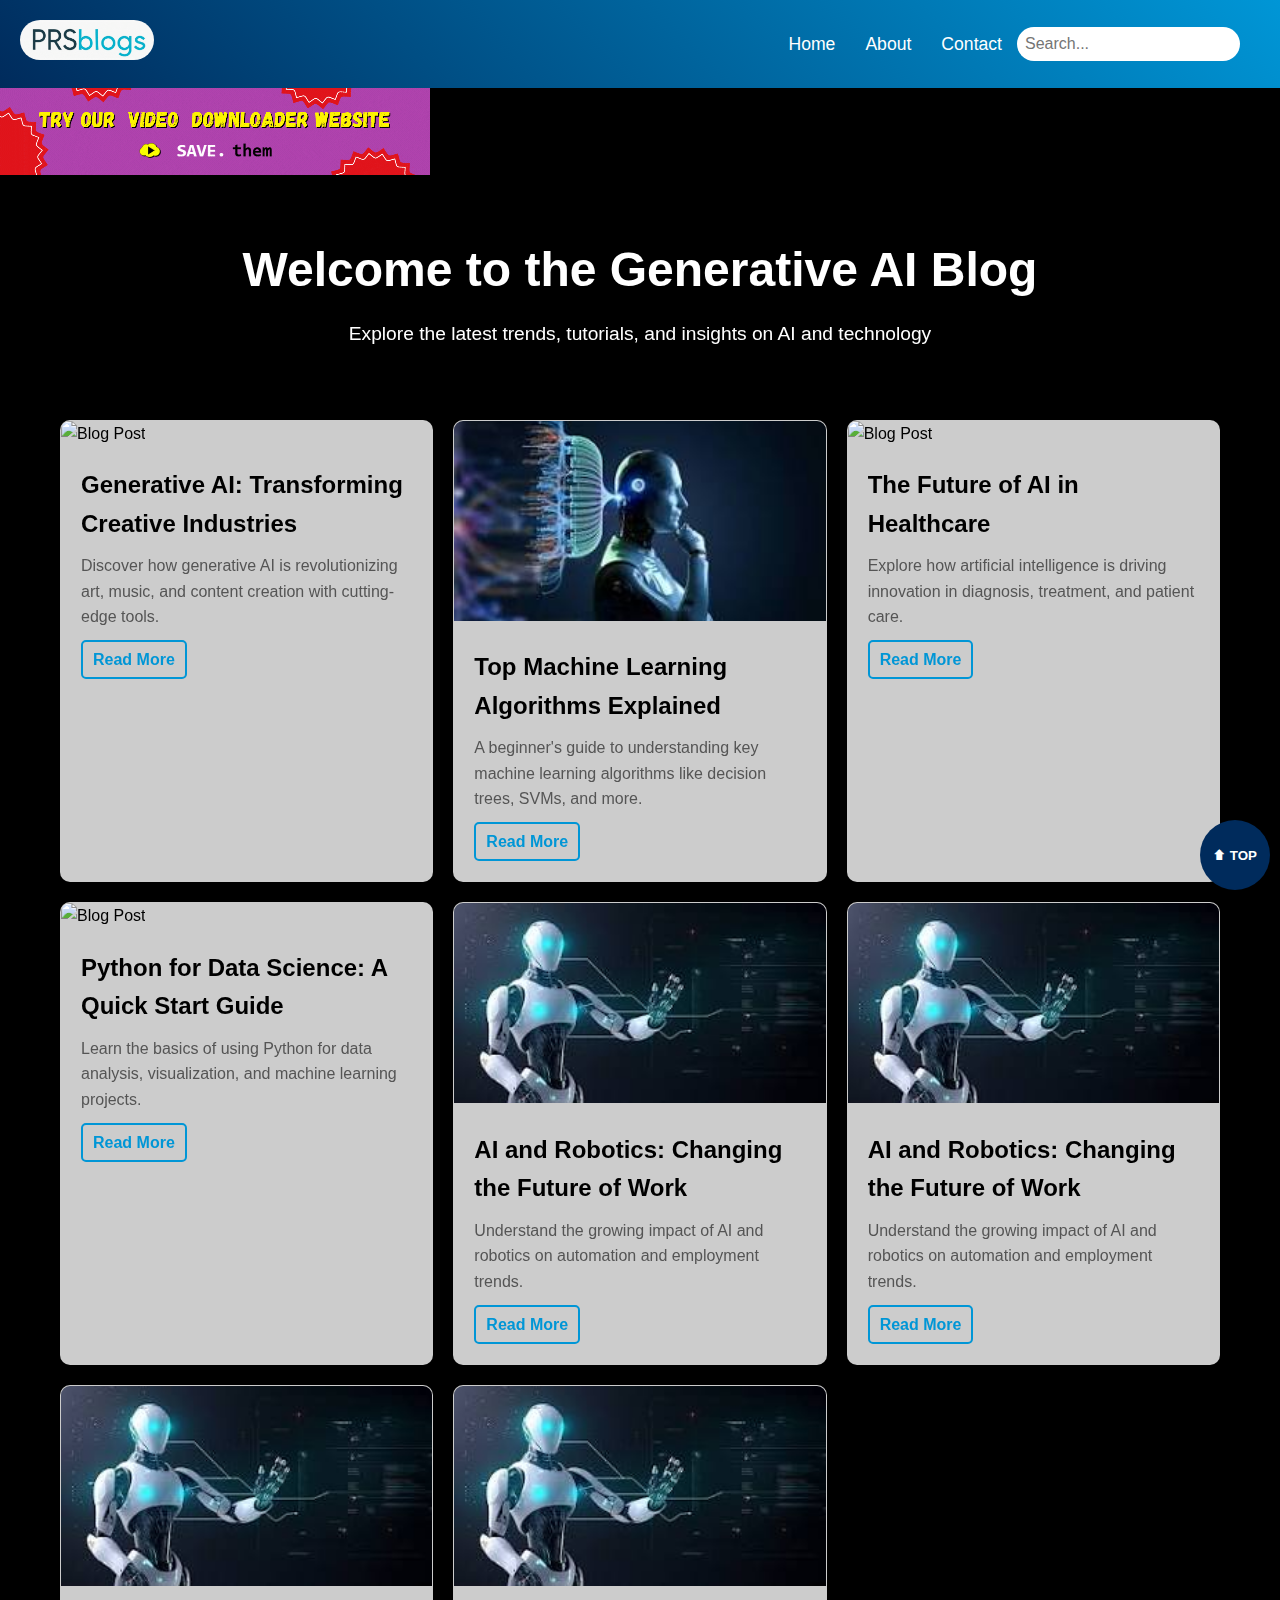
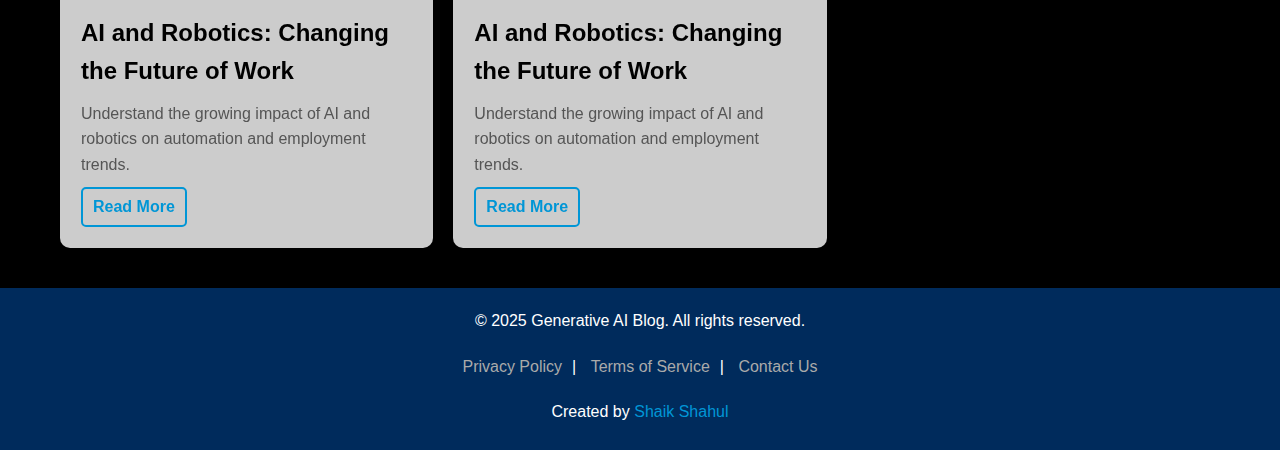
==== index.html @ e0ac7715 "added ad" ====
<!DOCTYPE html>
<html lang="en">
<head>
    <meta charset="UTF-8">
    <meta name="viewport" content="width=device-width, initial-scale=1.0">
    <meta name="description" content="Discover amazing stories and insights every day on My Blog. Original content, engaging topics, and more.">
    <title>Generative AI Blog</title>
    <style>
        * {
            margin: 0;
            padding: 0;
            box-sizing: border-box;
        }

        body {
            font-family: 'Arial', sans-serif;
            line-height: 1.6;
            background-color: #000000;
            scroll-behavior: smooth;
        }

        /* Color Palette */
        :root {
            --dark-blue: #002B5C;
            --light-blue: #0096D6;
            --white: #FFFFFF;
            --gray: #D3D3D3;
        }

        header {
            background: linear-gradient(45deg, var(--dark-blue), var(--light-blue));
            color: var(--white);
            padding: 20px;
            display: flex;
            justify-content: space-between;
            align-items: center;
            position: sticky;
            top: 0;
            z-index: 1000;
            backdrop-filter: blur(5px);
        }

        /* Logo Area */
        header .logo {
            display: inline-block;
        }

        header .logo img {
            height: 40px;
            border-radius: 20rem; /* Adjust the logo size */
        }

        nav {
            display: flex;
            align-items: center;
        }

        nav a {
            color: var(--white);
            text-decoration: none;
            margin: 0 15px;
            font-size: 1.1rem;
            transition: color 0.3s;
        }

        nav a:hover {
            color: var(--light-blue);
        }

        .search-bar {
            margin-right: 20px;
        }

        .search-bar input {
            padding: 8px;
            font-size: 1rem;
            border: none;
            border-radius: 20px;
        }

        .hamburger-menu {
            display: none;
            cursor: pointer;
        }

        .hamburger-menu div {
            width: 30px;
            height: 4px;
            background-color: var(--white);
            margin: 6px 0;
            transition: 0.3s;
        }

        .mobile-nav {
            display: none;
            position: absolute;
            top: 80px;
            left: 0;
            width: 100%;
            background-color: var(--dark-blue);
            padding: 10px;
            z-index: 999;
        }

        .mobile-nav a {
            display: block;
            color: var(--white);
            text-decoration: none;
            padding: 10px;
            font-size: 1.2rem;
        }

        .mobile-nav a:hover {
            background-color: var(--light-blue);
        }

        .hero {
            text-align: center;
            padding: 50px 20px;
            background: url('https://source.unsplash.com/1600x900/?ai,technology') no-repeat center/cover;
            color: var(--white);
            box-shadow: inset 0 0 0 1000px rgba(0, 0, 0, 0.4);
            backdrop-filter: blur(5px);
        }

        .hero h2 {
            font-size: 3rem;
            margin-bottom: 10px;
            animation: fadeInDown 2s;
        }

        .hero p {
            font-size: 1.2rem;
            animation: fadeInUp 2s;
        }

        @keyframes fadeInDown {
            from { opacity: 0; transform: translateY(-20px); }
            to { opacity: 1; transform: translateY(0); }
        }

        @keyframes fadeInUp {
            from { opacity: 0; transform: translateY(20px); }
            to { opacity: 1; transform: translateY(0); }
        }

        .container {
            padding: 20px;
            max-width: 1200px;
            margin: auto;
            display: grid;
            grid-template-columns: repeat(auto-fit, minmax(280px, 1fr));
            gap: 20px;
        }

        .post {
            background: rgba(255, 255, 255, 0.8);
            border-radius: 10px;
            box-shadow: 0 4px 6px rgba(0, 0, 0, 0.1);
            overflow: hidden;
            transition: transform 0.3s, box-shadow 0.3s;
            backdrop-filter: blur(5px);
            border: 1px solid transparent;
        }

        .post:hover {
            transform: translateY(-10px);
            box-shadow: 0 8px 12px rgba(0, 0, 0, 0.2);
            border-color: var(--dark-blue);
        }

        .post img {
            width: 100%;
            height: 200px;
            object-fit: cover;
        }

        .post .content {
            padding: 20px;
        }

        .post h3 {
            font-size: 1.5rem;
            margin-bottom: 10px;
        }

        .post p {
            color: #555;
        }

        .post a {
            display: inline-block;
            margin-top: 10px;
            color: var(--light-blue);
            text-decoration: none;
            font-weight: bold;
            border: 2px solid var(--light-blue);
            padding: 5px 10px;
            border-radius: 5px;
            transition: background 0.3s, color 0.3s;
        }

        .post a:hover {
            background: var(--light-blue);
            color: var(--white);
        }
        .fixedbutton{
            background-color:#002B5C ;
            color: white;
            position: fixed;
            right: 10px;
            bottom: 10px;
            height: 70px;
            width: 70px;
            border: none;
            border-radius: 50%;
            cursor: pointer;
        }
        .fixedbutton:hover{
            background-color:#187fd3;
            color: white;
        }
        footer {
            text-align: center;
            padding: 20px;
            background: var(--dark-blue);
            color: var(--white);
            margin-top: 20px;
        }

        footer p {
            margin-bottom: 5px;
        }

        footer a {
            color: var(--light-blue);
            text-decoration: none;
        }

        footer a:hover {
            text-decoration: underline;
        }

        .footer-links {
            margin: 20px 0;
        }

        .footer-links a {
            margin: 0 10px;
            color: #aaa;
        }

        .footer-links a:hover {
            color: var(--white);
        }

        @media (max-width: 768px) {
            header h1 {
                font-size: 2rem;
            }

            nav a {
                font-size: 1rem;
                margin: 0 10px;
            }

            .hero h2 {
                font-size: 2.5rem;
            }

            .hero p {
                font-size: 1rem;
            }

            .hamburger-menu {
                display: block;
            }

            nav {
                display: none;
            }

            .mobile-nav {
                display: block;
            }
        }

        @media (max-width: 480px) {
            header h1 {
                font-size: 1.8rem;
            }

            nav a {
                font-size: 0.9rem;
                margin: 0 5px;
            }

            .hero h2 {
                font-size: 2rem;
            }

            .hero p {
                font-size: 0.9rem;
            }
        }

    </style>
</head>
<body>
    <header>
        <!-- Logo Area -->
        <div class="logo">
            <a href="index.html">
                <img src="prsblogs-logo.gif" alt="Blog Logo">
            </a>
        </div>
        <nav>
            <a href="#">Home</a>
            <a href="#">About</a>
            <a href="contact-us.html">Contact</a>

            <div class="search-bar">
                <input type="text" placeholder="Search...">
            </div>
        </nav>

        <!-- Hamburger Menu -->
        <div class="hamburger-menu" onclick="toggleMobileNav()">
            <div></div>
            <div></div>
            <div></div>
        </div>
    </header>
    <div class="advertisement">
        <a href="https://savethem.xyz" target="_blank">
            <img src="savethem.gif" alt="SaveThem.xyz Advertisement">
        </a>
    </div>
    

    <div class="mobile-nav" id="mobile-nav" style="display: none;">
        <a href="#">Home</a>
        <a href="#">About</a>
        <a href="contact-us.html">Contact</a>
    </div>

    <div class="hero">
        <h2>Welcome to the Generative AI Blog</h2>
        <p>Explore the latest trends, tutorials, and insights on AI and technology</p>
    </div>
    

    <div class="container">
        <div class="post">
            <img src="https://encrypted-tbn0.gstatic.com/images?q=tbn:ANd9GcR9MUYV3UHb8KxY9KtfHotCLRLT3vMvoCVnE_TFdmj8rPH54g3xms9Y1xw&s" alt="Blog Post">
            <div class="content">
                <h3>Generative AI: Transforming Creative Industries</h3>
                <p>Discover how generative AI is revolutionizing art, music, and content creation with cutting-edge tools.</p>
                <a href="#">Read More</a>
            </div>
        </div>

        <div class="post">
            <img src="[data-uri]" alt="Blog Post">
            <div class="content">
                <h3>Top Machine Learning Algorithms Explained</h3>
                <p>A beginner's guide to understanding key machine learning algorithms like decision trees, SVMs, and more.</p>
                <a href="#">Read More</a>
            </div>
        </div>

        <div class="post">
            <img src="https://encrypted-tbn0.gstatic.com/images?q=tbn:ANd9GcSd1VzpWPDN6YE5NS4BXTn0eyVbo0nB4QZPkX1h-pYgxfKAZSVq7xNObGQ&s" alt="Blog Post">
            <div class="content">
                <h3>The Future of AI in Healthcare</h3>
                <p>Explore how artificial intelligence is driving innovation in diagnosis, treatment, and patient care.</p>
                <a href="#">Read More</a>
            </div>
        </div>

        <div class="post">
            <img src="https://encrypted-tbn0.gstatic.com/images?q=tbn:ANd9GcRouU7gBHCgQ15oXOyurj2TwhRUyp_fMSXJjq6xz5VTN0dysV6Ft-OJ_8Q&s" alt="Blog Post">
            <div class="content">
                <h3>Python for Data Science: A Quick Start Guide</h3>
                <p>Learn the basics of using Python for data analysis, visualization, and machine learning projects.</p>
                <a href="#">Read More</a>
            </div>
        </div>

        <div class="post">
            <img src="[data-uri]" alt="Blog Post">
            <div class="content">
                <h3>AI and Robotics: Changing the Future of Work</h3>
                <p>Understand the growing impact of AI and robotics on automation and employment trends.</p>
                <a href="#">Read More</a>
            </div>
        </div>
        <div class="post">
            <img src="[data-uri]" alt="Blog Post">
            <div class="content">
                <h3>AI and Robotics: Changing the Future of Work</h3>
                <p>Understand the growing impact of AI and robotics on automation and employment trends.</p>
                <a href="#">Read More</a>
            </div>
        </div>
        <div class="post">
            <img src="[data-uri]" alt="Blog Post">
            <div class="content">
                <h3>AI and Robotics: Changing the Future of Work</h3>
                <p>Understand the growing impact of AI and robotics on automation and employment trends.</p>
                <a href="#">Read More</a>
            </div>
        </div>
        <div class="post">
            <img src="[data-uri]" alt="Blog Post">
            <div class="content">
                <h3>AI and Robotics: Changing the Future of Work</h3>
                <p>Understand the growing impact of AI and robotics on automation and employment trends.</p>
                <a href="#">Read More</a>
            </div>
        </div>
    </div>
    <a href="">
        <style>
            
        </style>
        <button class="fixedbutton">🡅 <b>TOP</b></button>

    </a>

    <footer>
        <p>&copy; 2025 Generative AI Blog. All rights reserved.</p>
        <p class="footer-links">
            <a href="privacy-policy.html">Privacy Policy</a>|
            <a href="terms-of-service.html">Terms of Service</a>|
            <a href="contact-us.html">Contact Us</a>
        </p>
        <p>Created by <a href="https://shahuljani.github.io/Shaik_Shahul_Port_Folio_2024" target="_blank">Shaik Shahul</a></p>
    </footer>

    <script>
        function toggleMobileNav() {
            const mobileNav = document.getElementById('mobile-nav');
            mobileNav.style.display = mobileNav.style.display === 'block' ? 'none' : 'block';
        }
    </script>
</body>
</html>
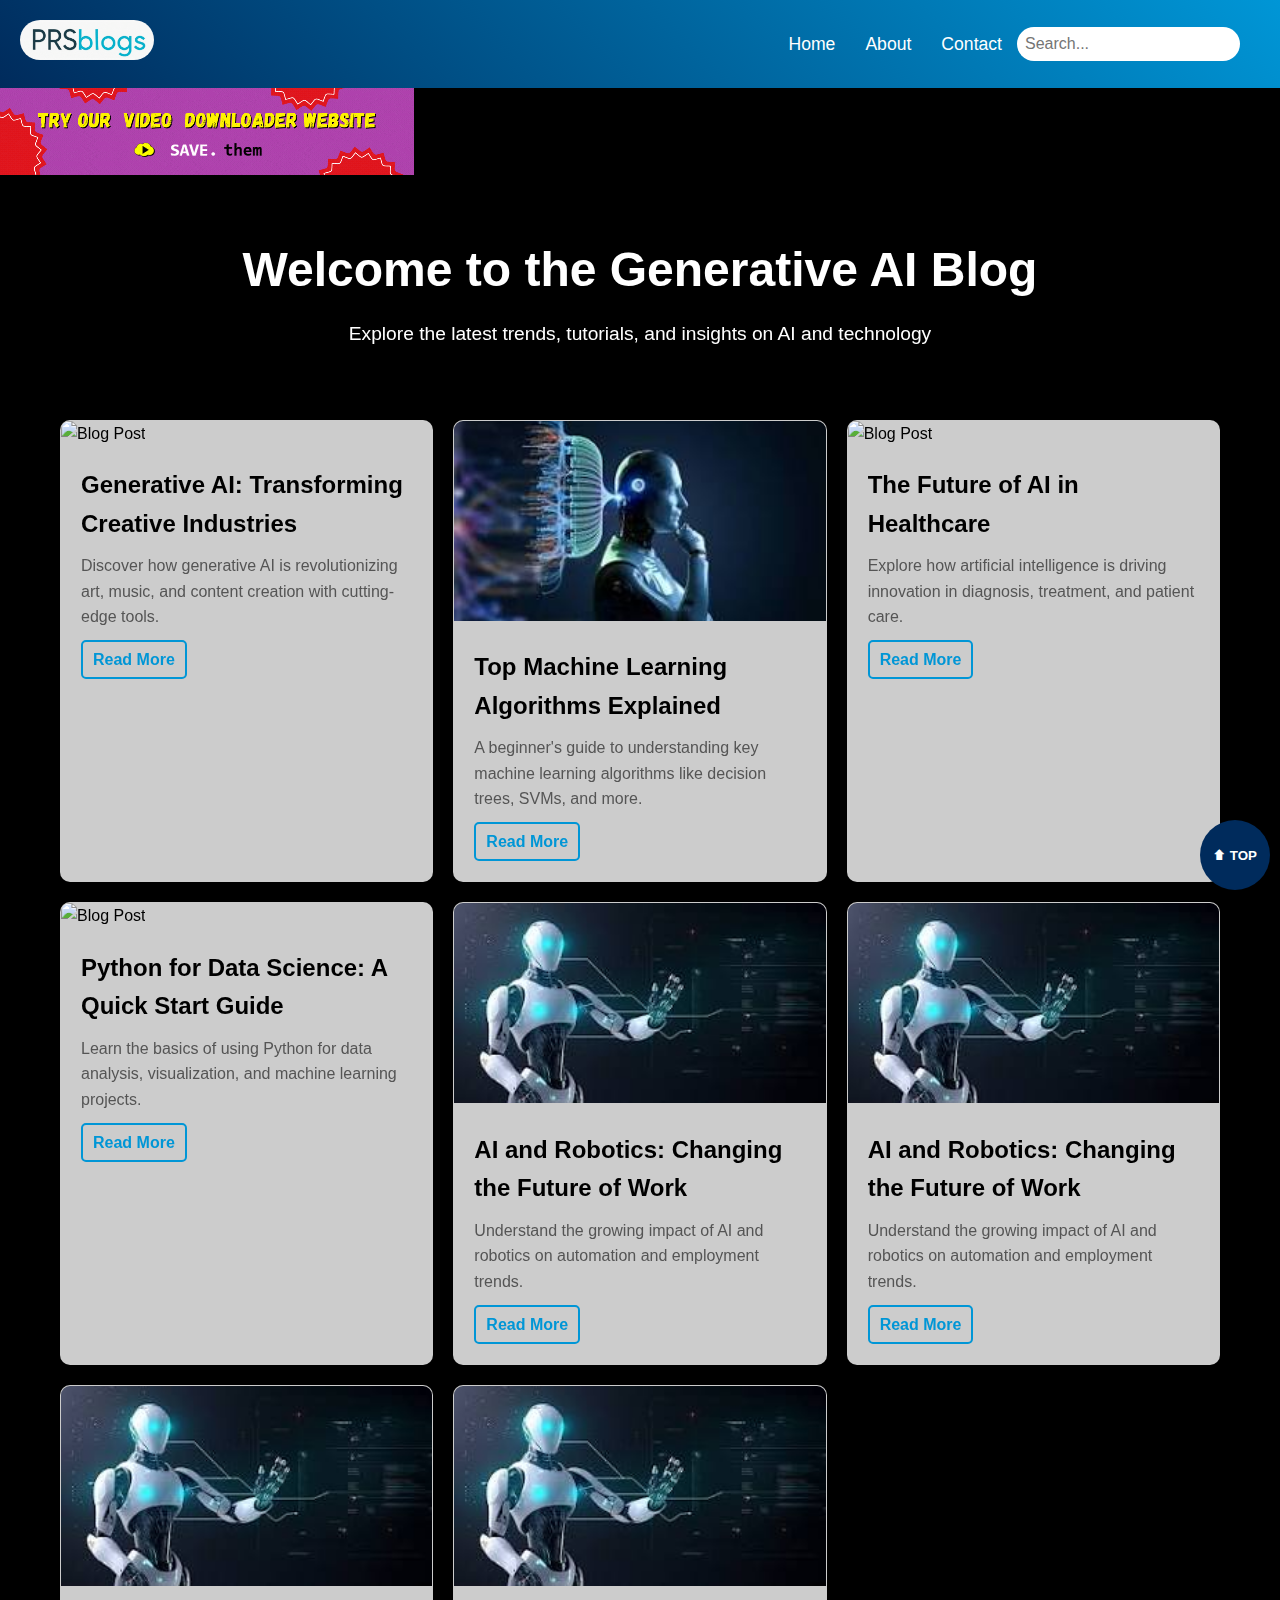
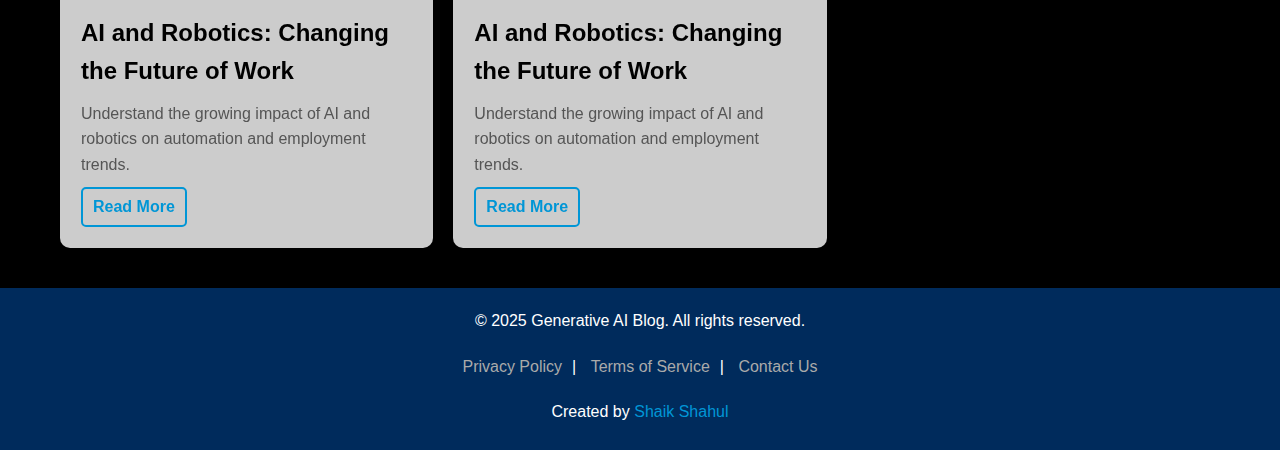
==== commit c33cc562: "ad responsive" ====
--- a/index.html
+++ b/index.html
@@ -302,6 +302,9 @@
             .hero p {
                 font-size: 0.9rem;
             }
+            .advertisement{
+
+            }
         }
 
     </style>
@@ -333,7 +336,7 @@
     </header>
     <div class="advertisement">
         <a href="https://savethem.xyz" target="_blank">
-            <img src="savethem.gif" alt="SaveThem.xyz Advertisement">
+            <img src="ST.gif" alt="SaveThem.xyz Advertisement">
         </a>
     </div>
     
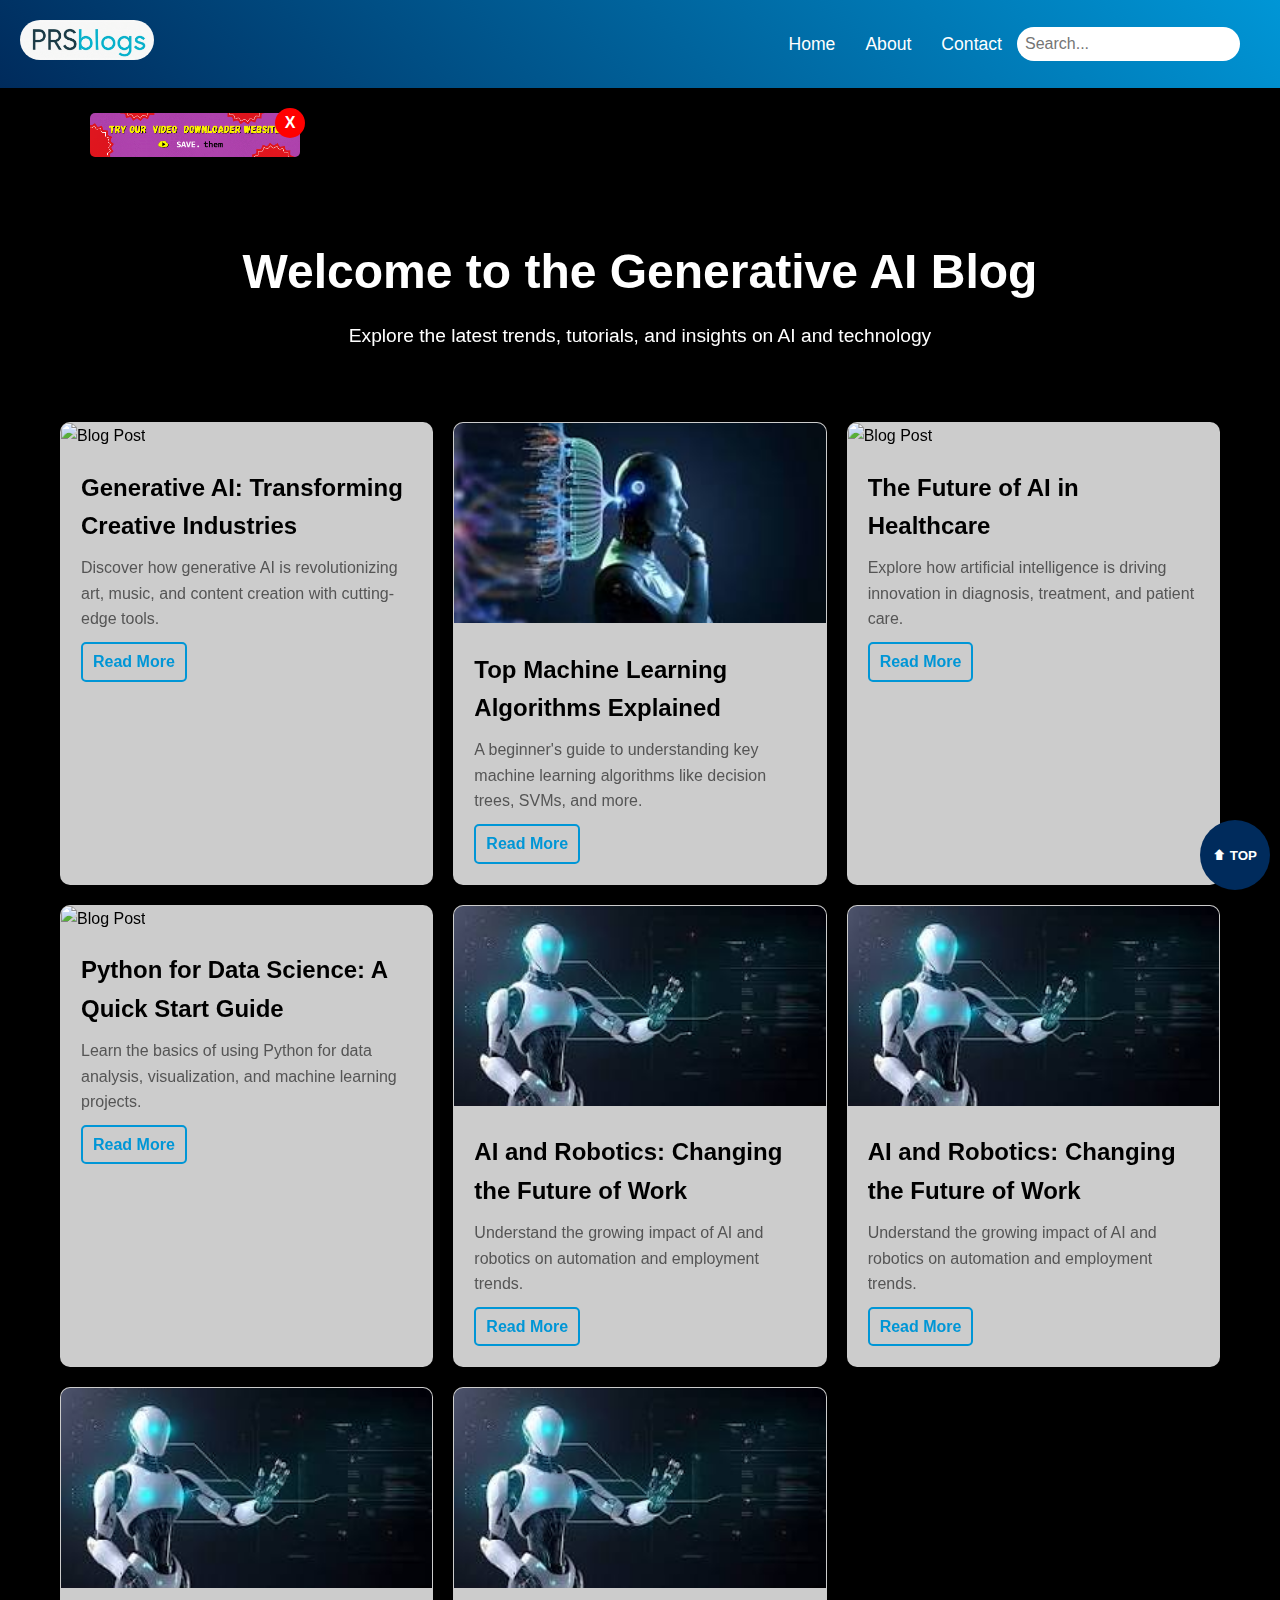
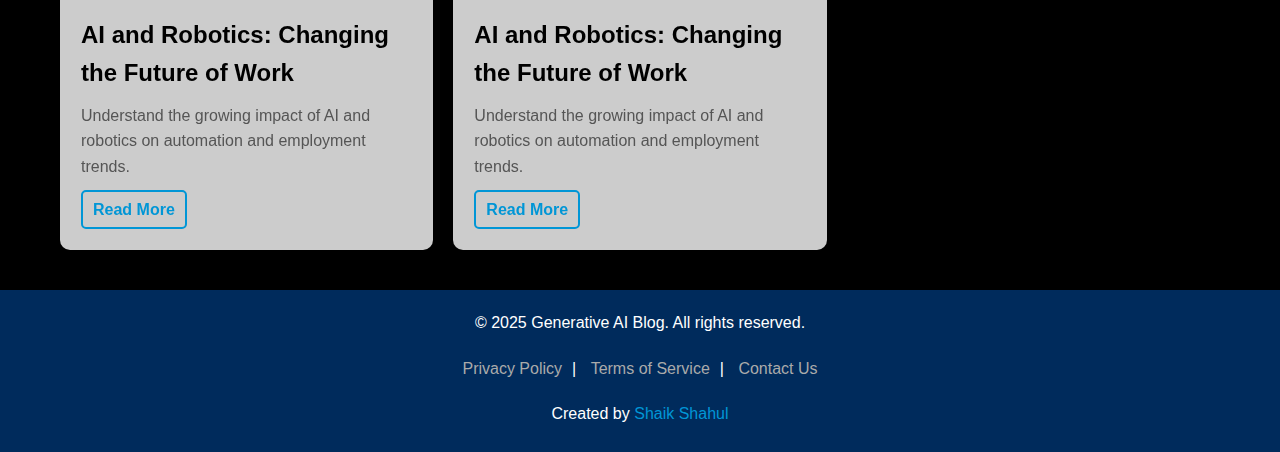
==== commit 257767ac: "ad" ====
--- a/index.html
+++ b/index.html
@@ -302,9 +302,52 @@
             .hero p {
                 font-size: 0.9rem;
             }
-            .advertisement{
-
-            }
+        }
+        .personal-ad {
+            width: 15rem;
+            height: 4.8rem;
+            text-align: center;
+            background-color: #000000; /* Dark Blue */
+            color: #FFFFFF; /* White */
+            padding: 15px;
+            margin: 10px 75px;
+            border-radius: 5px;
+            box-shadow: 0 4px 8px rgba(0, 0, 0, 0.2);
+            position: relative; /* For positioning the close button */
+        }
+
+        .personal-ad .close-btn {
+            position: absolute;
+            top: 10px;
+            right: 10px;
+            background: #ff0000; /* Red for the close button */
+            color: #FFFFFF;
+            border: none;
+            border-radius: 50%;
+            width: 30px;
+            height: 30px;
+            cursor: pointer;
+            font-size: 1rem;
+            font-weight: bold;
+            line-height: 30px;
+            text-align: center;
+            transition: background 0.3s;
+        }
+
+        .personal-ad .close-btn:hover {
+            background: #D32F2F; /* Darker red on hover */
+        }
+
+        .personal-ad img {
+            max-width: 100%;
+            height: auto;
+            border-radius: 5px;
+            margin-bottom: 10px;
+            transition: transform 0.3s;
+        }
+
+        .personal-ad img:hover {
+            transform: scale(1.05);
         }
 
     </style>
@@ -334,11 +377,14 @@
             <div></div>
         </div>
     </header>
-    <div class="advertisement">
+    <div class="personal-ad" id="ad-banner">
+        <button class="close-btn" onclick="closeAd()">X</button>
         <a href="https://savethem.xyz" target="_blank">
-            <img src="ST.gif" alt="SaveThem.xyz Advertisement">
+            <img src="ST.gif" alt="SaveThem.xyz Ad">
         </a>
+
     </div>
+    
     
 
     <div class="mobile-nav" id="mobile-nav" style="display: none;">
@@ -447,5 +493,12 @@
             mobileNav.style.display = mobileNav.style.display === 'block' ? 'none' : 'block';
         }
     </script>
+    <script>
+        function closeAd() {
+            const adBanner = document.getElementById('ad-banner');
+            adBanner.style.display = 'none'; // Hides the ad
+        }
+    </script>
+    
 </body>
 </html>
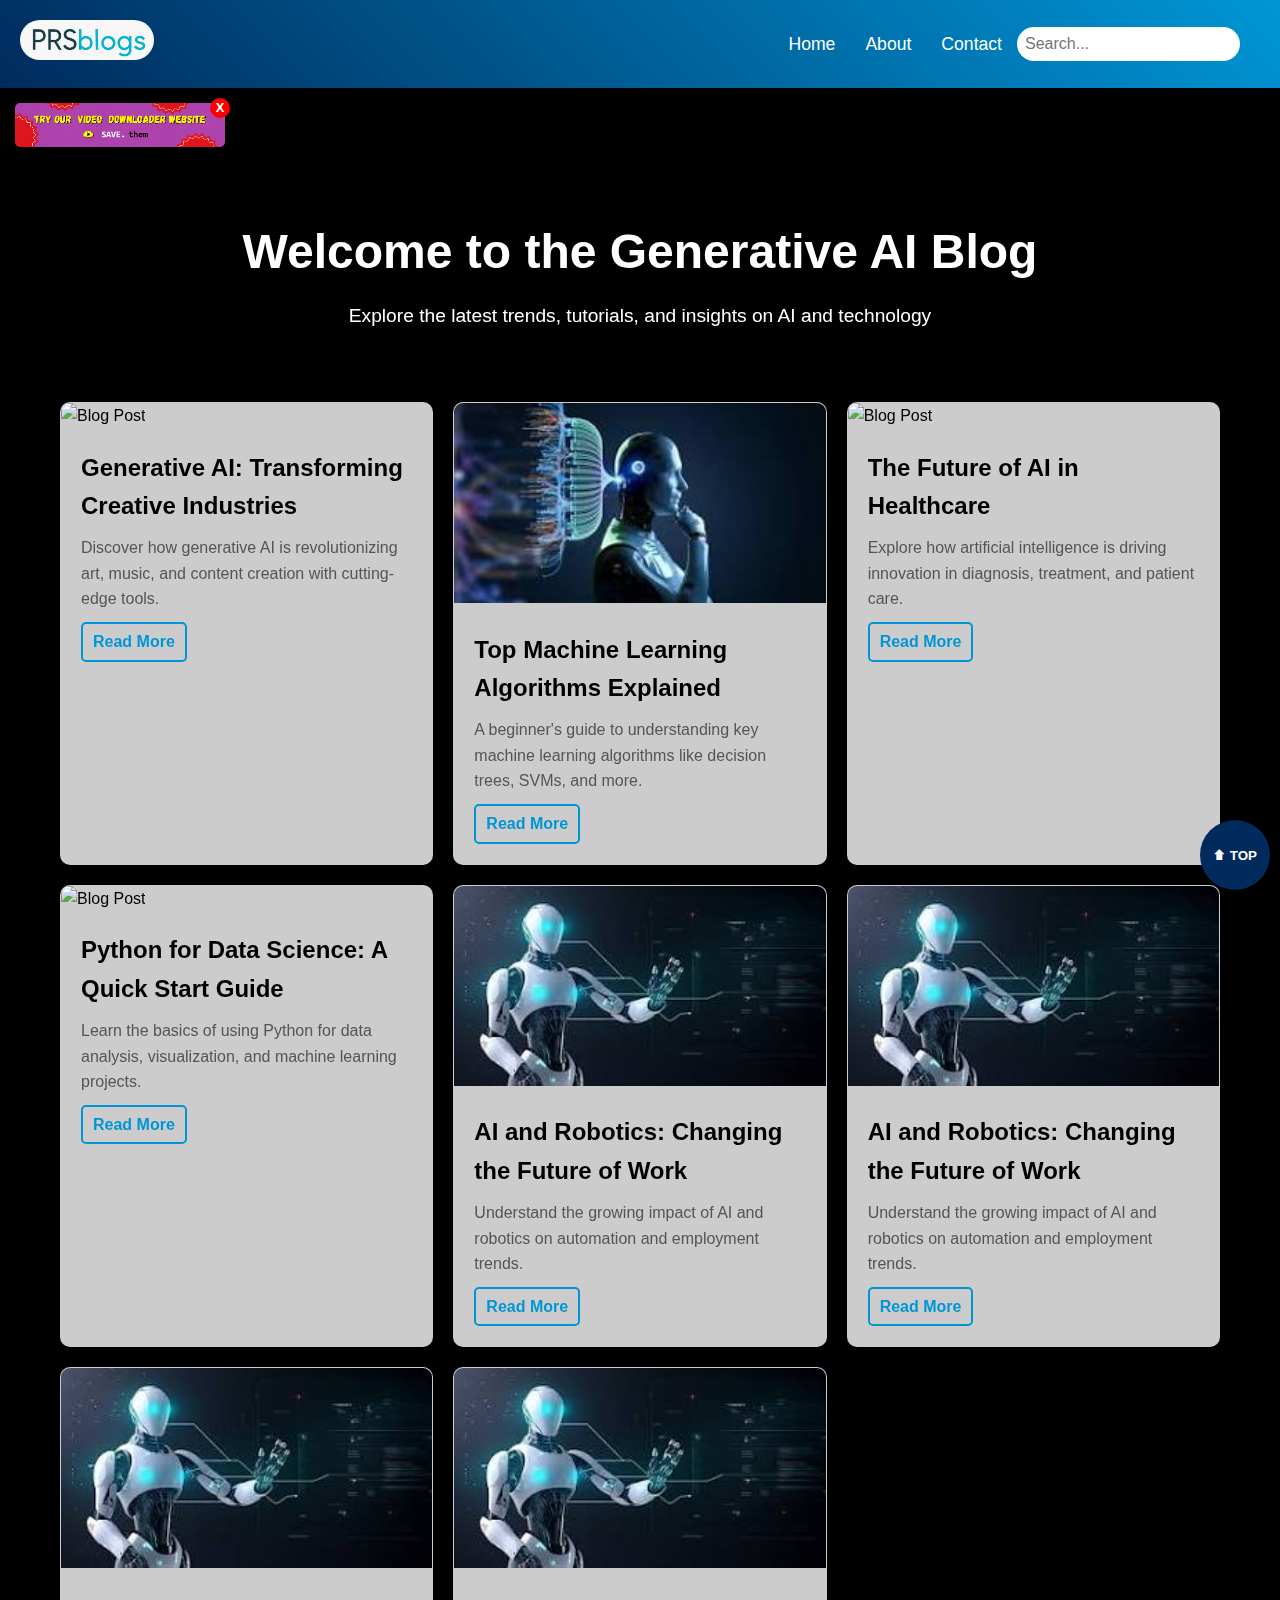
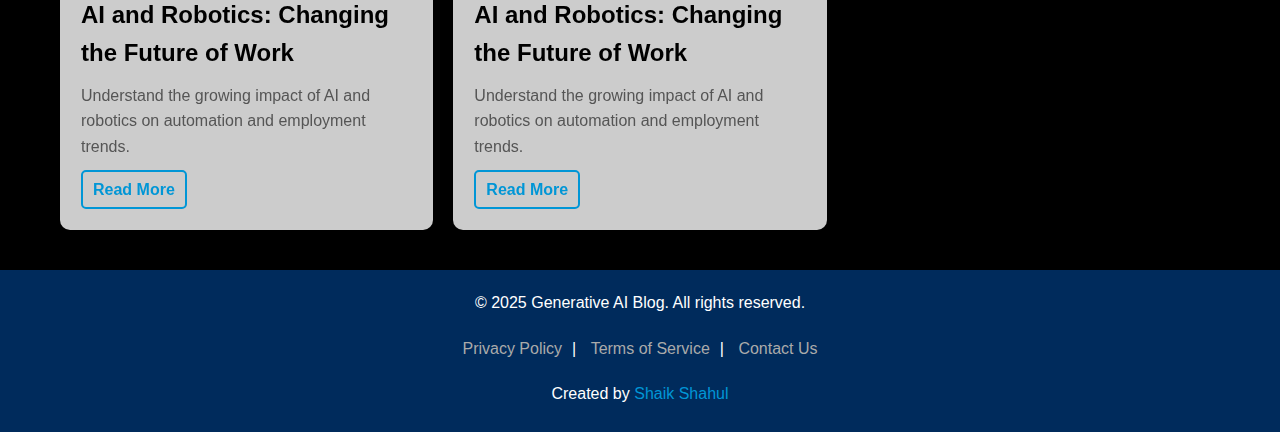
==== commit 924e3517: "ad" ====
--- a/index.html
+++ b/index.html
@@ -302,8 +302,7 @@
             .hero p {
                 font-size: 0.9rem;
             }
-        }
-        .personal-ad {
+            .personal-ad {
             width: 15rem;
             height: 4.8rem;
             text-align: center;
@@ -349,6 +348,53 @@
         .personal-ad img:hover {
             transform: scale(1.05);
         }
+        }
+        .personal-ad {
+            width: 15rem;
+            height: 4.8rem;
+            text-align: center;
+            background-color: #000000; /* Dark Blue */
+            color: #FFFFFF; /* White */
+            padding: 15px;
+            margin: 10px px;
+            border-radius: 5px;
+            box-shadow: 0 4px 8px rgba(0, 0, 0, 0.2);
+            position: relative; /* For positioning the close button */
+        }
+
+        .personal-ad .close-btn {
+            position: absolute;
+            top: 10px;
+            right: 10px;
+            background: #ff0000; /* Red for the close button */
+            color: #FFFFFF;
+            border: none;
+            border-radius: 50%;
+            width: 20px;
+            height: 20px;
+            cursor: pointer;
+            font-size: 0.8rem;
+            font-weight: bold;
+            line-height: 20px;
+            text-align: center;
+            transition: background 0.3s;
+        }
+
+        .personal-ad .close-btn:hover {
+            background: #D32F2F; /* Darker red on hover */
+        }
+
+        .personal-ad img {
+            max-width: 100%;
+            height: auto;
+            border-radius: 5px;
+            margin-bottom: 10px;
+            transition: transform 0.3s;
+        }
+
+        .personal-ad img:hover {
+            transform: scale(1.05);
+        }
 
     </style>
 </head>
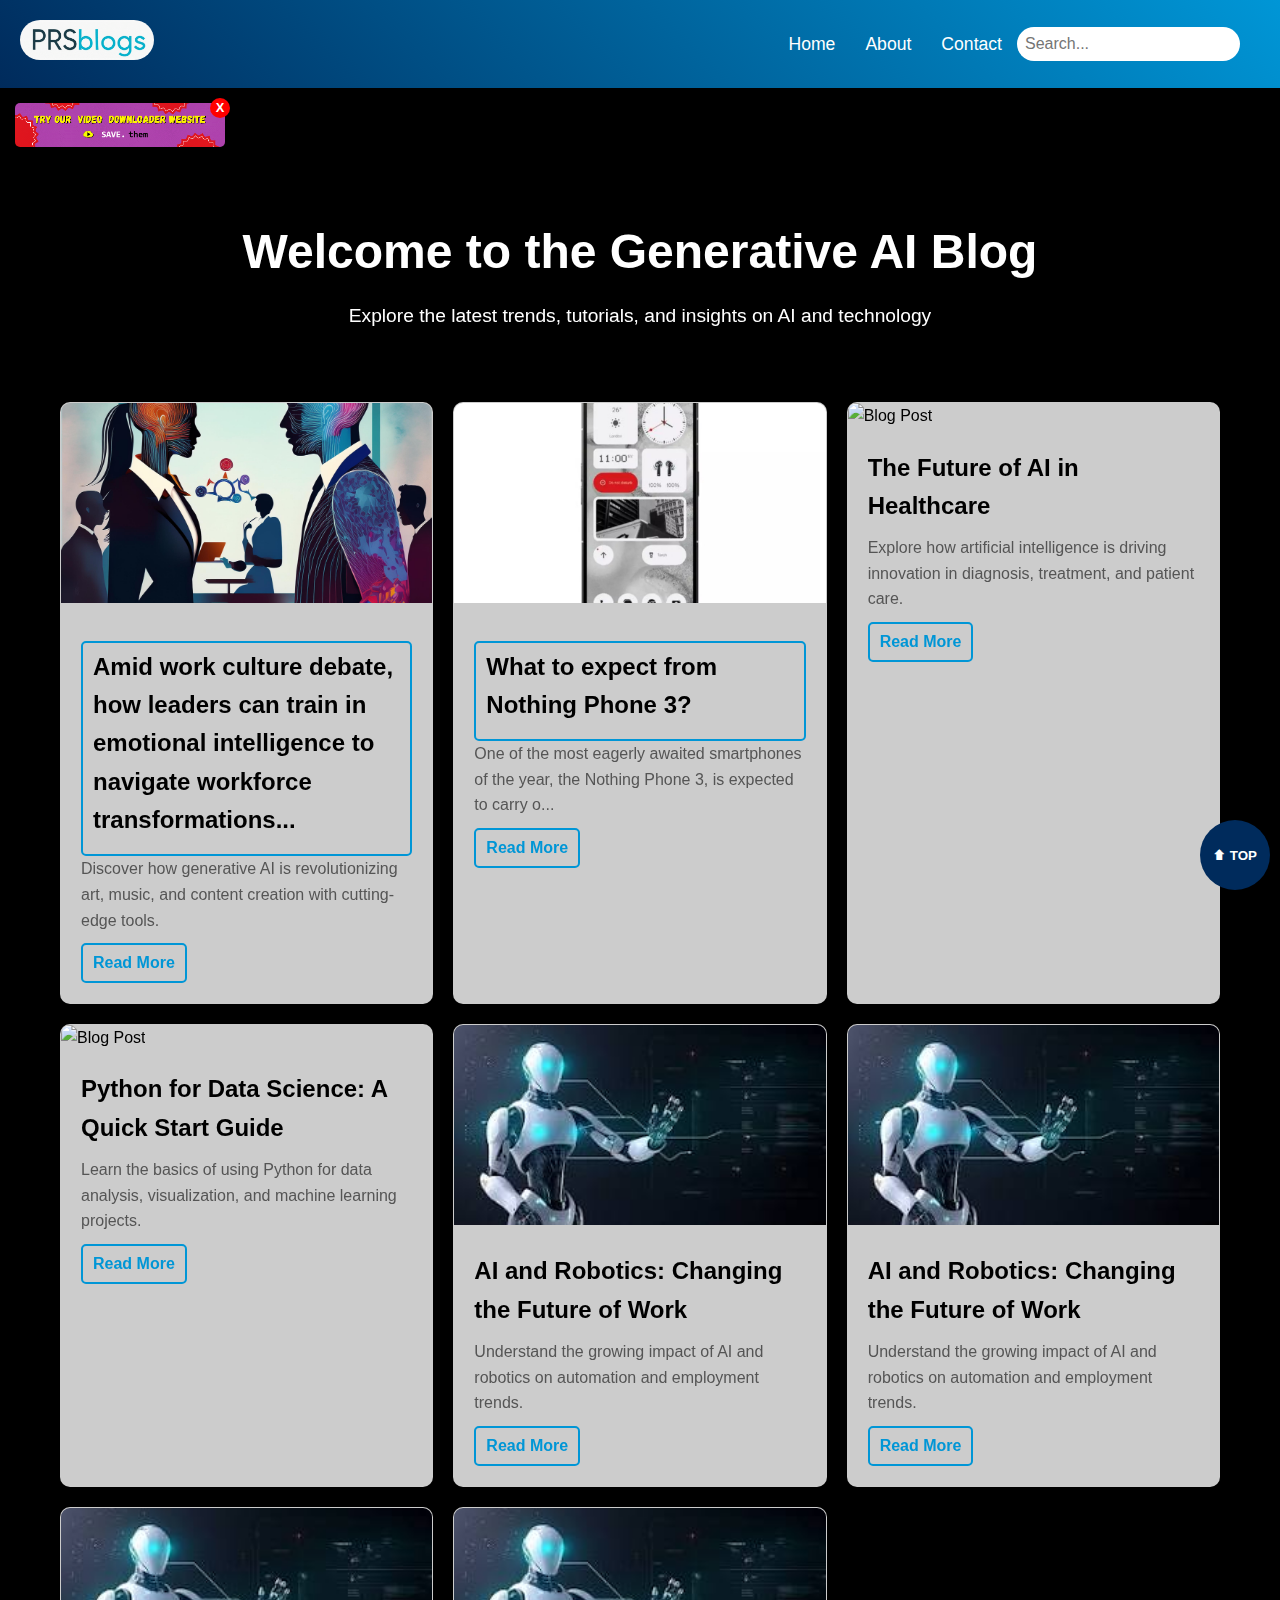
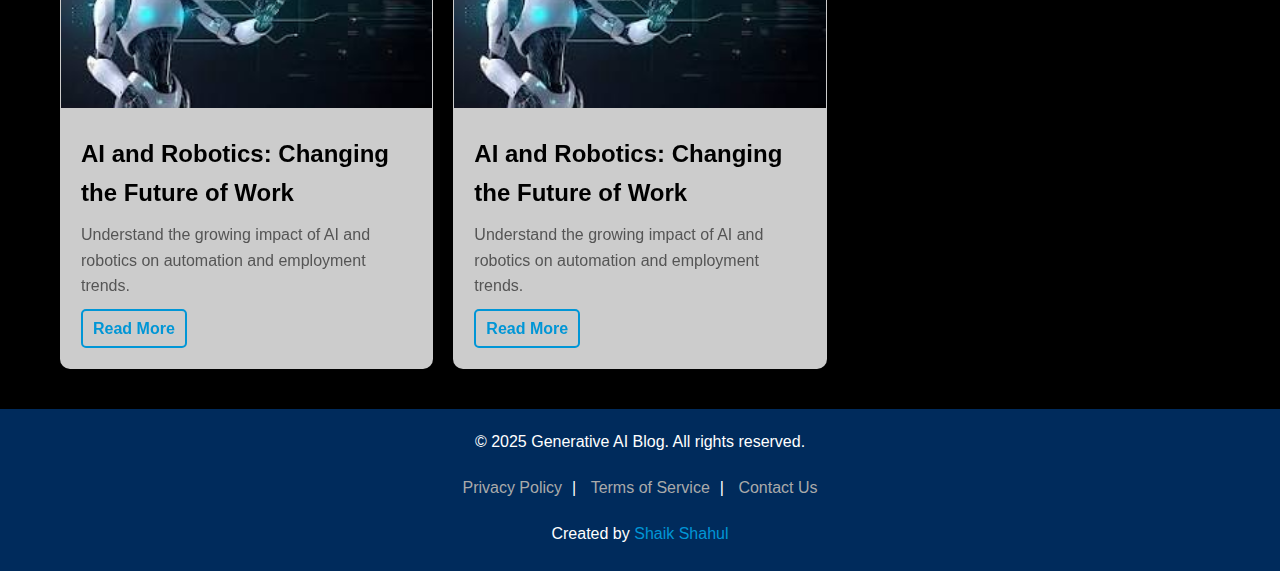
==== commit 611208c0: "adding blogs" ====
--- a/index.html
+++ b/index.html
@@ -53,6 +53,7 @@
         nav {
             display: flex;
             align-items: center;
+            
         }
 
         nav a {
@@ -97,21 +98,21 @@
             top: 80px;
             left: 0;
             width: 100%;
-            background-color: var(--dark-blue);
+            background-color: black;
             padding: 10px;
             z-index: 999;
         }
 
         .mobile-nav a {
             display: block;
-            color: var(--white);
+            color: black;
             text-decoration: none;
             padding: 10px;
             font-size: 1.2rem;
         }
 
         .mobile-nav a:hover {
-            background-color: var(--light-blue);
+            background-color: black;
         }
 
         .hero {
@@ -447,20 +448,24 @@
 
     <div class="container">
         <div class="post">
-            <img src="https://encrypted-tbn0.gstatic.com/images?q=tbn:ANd9GcR9MUYV3UHb8KxY9KtfHotCLRLT3vMvoCVnE_TFdmj8rPH54g3xms9Y1xw&s" alt="Blog Post">
-            <div class="content">
-                <h3>Generative AI: Transforming Creative Industries</h3>
+            <img src="blog1.jpeg" alt="Blog Post">
+            <div class="content">
+                <a href="https://economictimes.indiatimes.com/news/new-updates/amid-work-culture-debate-how-leaders-can-train-in-emotional-intelligence-to-navigate-workforce-transformations/articleshow/117329854.cms" style="color: black;">
+                    <h3>Amid work culture debate, how leaders can train in emotional intelligence to navigate workforce transformations...</h3>
+                </a>
                 <p>Discover how generative AI is revolutionizing art, music, and content creation with cutting-edge tools.</p>
-                <a href="#">Read More</a>
-            </div>
-        </div>
-
-        <div class="post">
-            <img src="[data-uri]" alt="Blog Post">
-            <div class="content">
-                <h3>Top Machine Learning Algorithms Explained</h3>
-                <p>A beginner's guide to understanding key machine learning algorithms like decision trees, SVMs, and more.</p>
-                <a href="#">Read More</a>
+                <a href="https://economictimes.indiatimes.com/news/new-updates/amid-work-culture-debate-how-leaders-can-train-in-emotional-intelligence-to-navigate-workforce-transformations/articleshow/117329854.cms">Read More</a>
+            </div>
+        </div>
+
+        <div class="post">
+            <img src="blog2.jpg" alt="Blog Post">
+            <div class="content">
+                <a href="https://www.indiatimes.com/trending/what-to-expect-from-nothing-phone-3-650774.html" style="color: black;">
+                     <h3>What to expect from Nothing Phone 3?</h3>
+                </a>
+                <p>One of the most eagerly awaited smartphones of the year, the Nothing Phone 3, is expected to carry o... </p>
+                <a href="https://www.indiatimes.com/trending/what-to-expect-from-nothing-phone-3-650774.html">Read More</a>
             </div>
         </div>
 
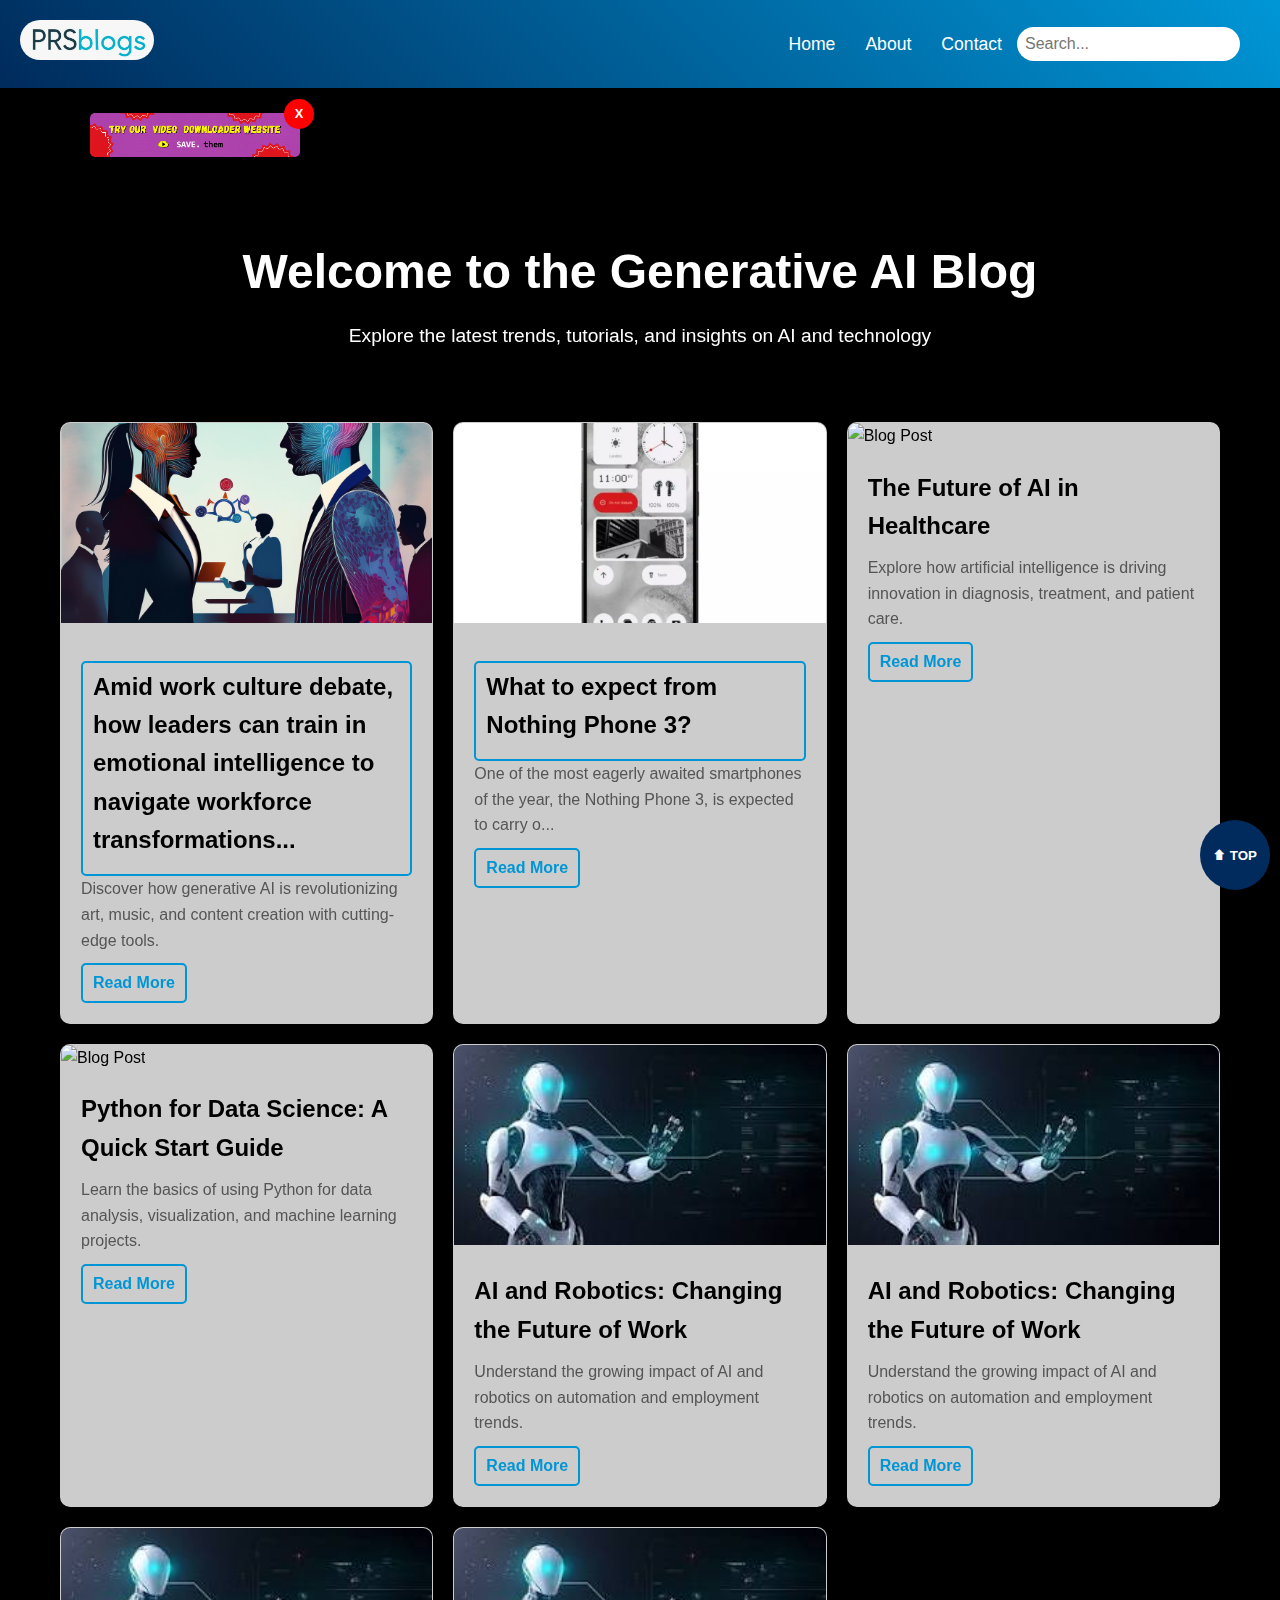
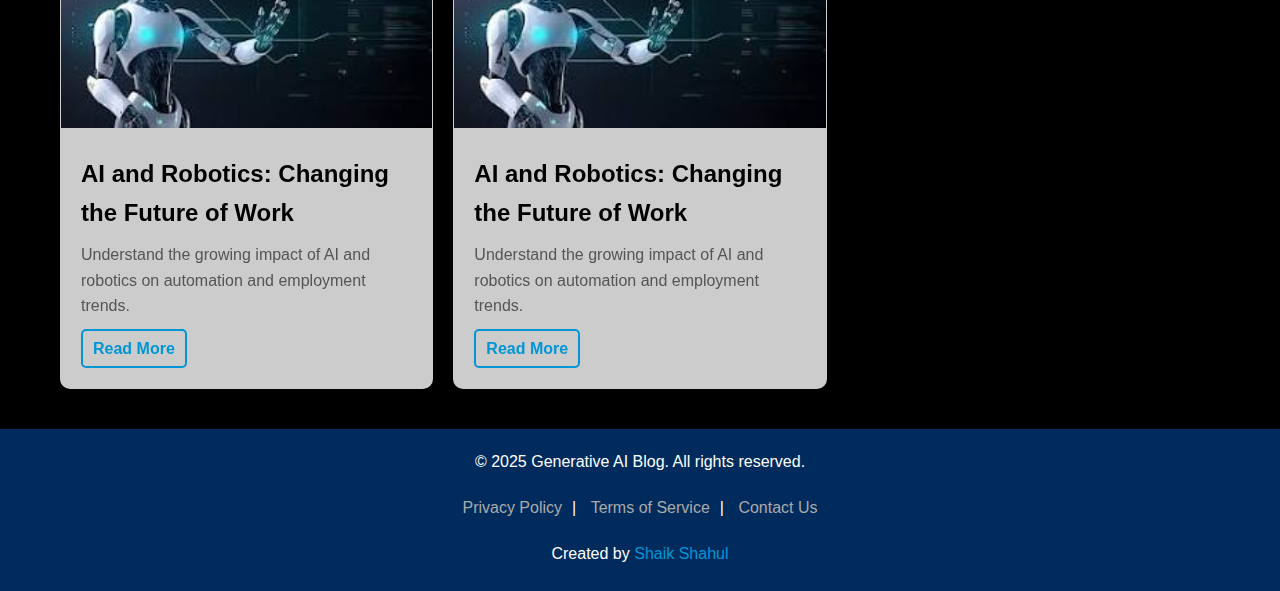
==== commit daf36857: "added ad" ====
--- a/index.html
+++ b/index.html
@@ -53,7 +53,6 @@
         nav {
             display: flex;
             align-items: center;
-            
         }
 
         nav a {
@@ -98,21 +97,21 @@
             top: 80px;
             left: 0;
             width: 100%;
-            background-color: black;
+            background-color: var(--dark-blue);
             padding: 10px;
             z-index: 999;
         }
 
         .mobile-nav a {
             display: block;
-            color: black;
+            color: var(--white);
             text-decoration: none;
             padding: 10px;
             font-size: 1.2rem;
         }
 
         .mobile-nav a:hover {
-            background-color: black;
+            background-color: var(--light-blue);
         }
 
         .hero {
@@ -357,7 +356,7 @@
             background-color: #000000; /* Dark Blue */
             color: #FFFFFF; /* White */
             padding: 15px;
-            margin: 10px px;
+            margin: 10px 75px;
             border-radius: 5px;
             box-shadow: 0 4px 8px rgba(0, 0, 0, 0.2);
             position: relative; /* For positioning the close button */
@@ -365,18 +364,18 @@
 
         .personal-ad .close-btn {
             position: absolute;
-            top: 10px;
-            right: 10px;
+            top: 1px;
+            right: 1px;
             background: #ff0000; /* Red for the close button */
             color: #FFFFFF;
             border: none;
             border-radius: 50%;
-            width: 20px;
-            height: 20px;
+            width: 30px;
+            height: 30px;
             cursor: pointer;
             font-size: 0.8rem;
             font-weight: bold;
-            line-height: 20px;
+            line-height: 30px;
             text-align: center;
             transition: background 0.3s;
         }
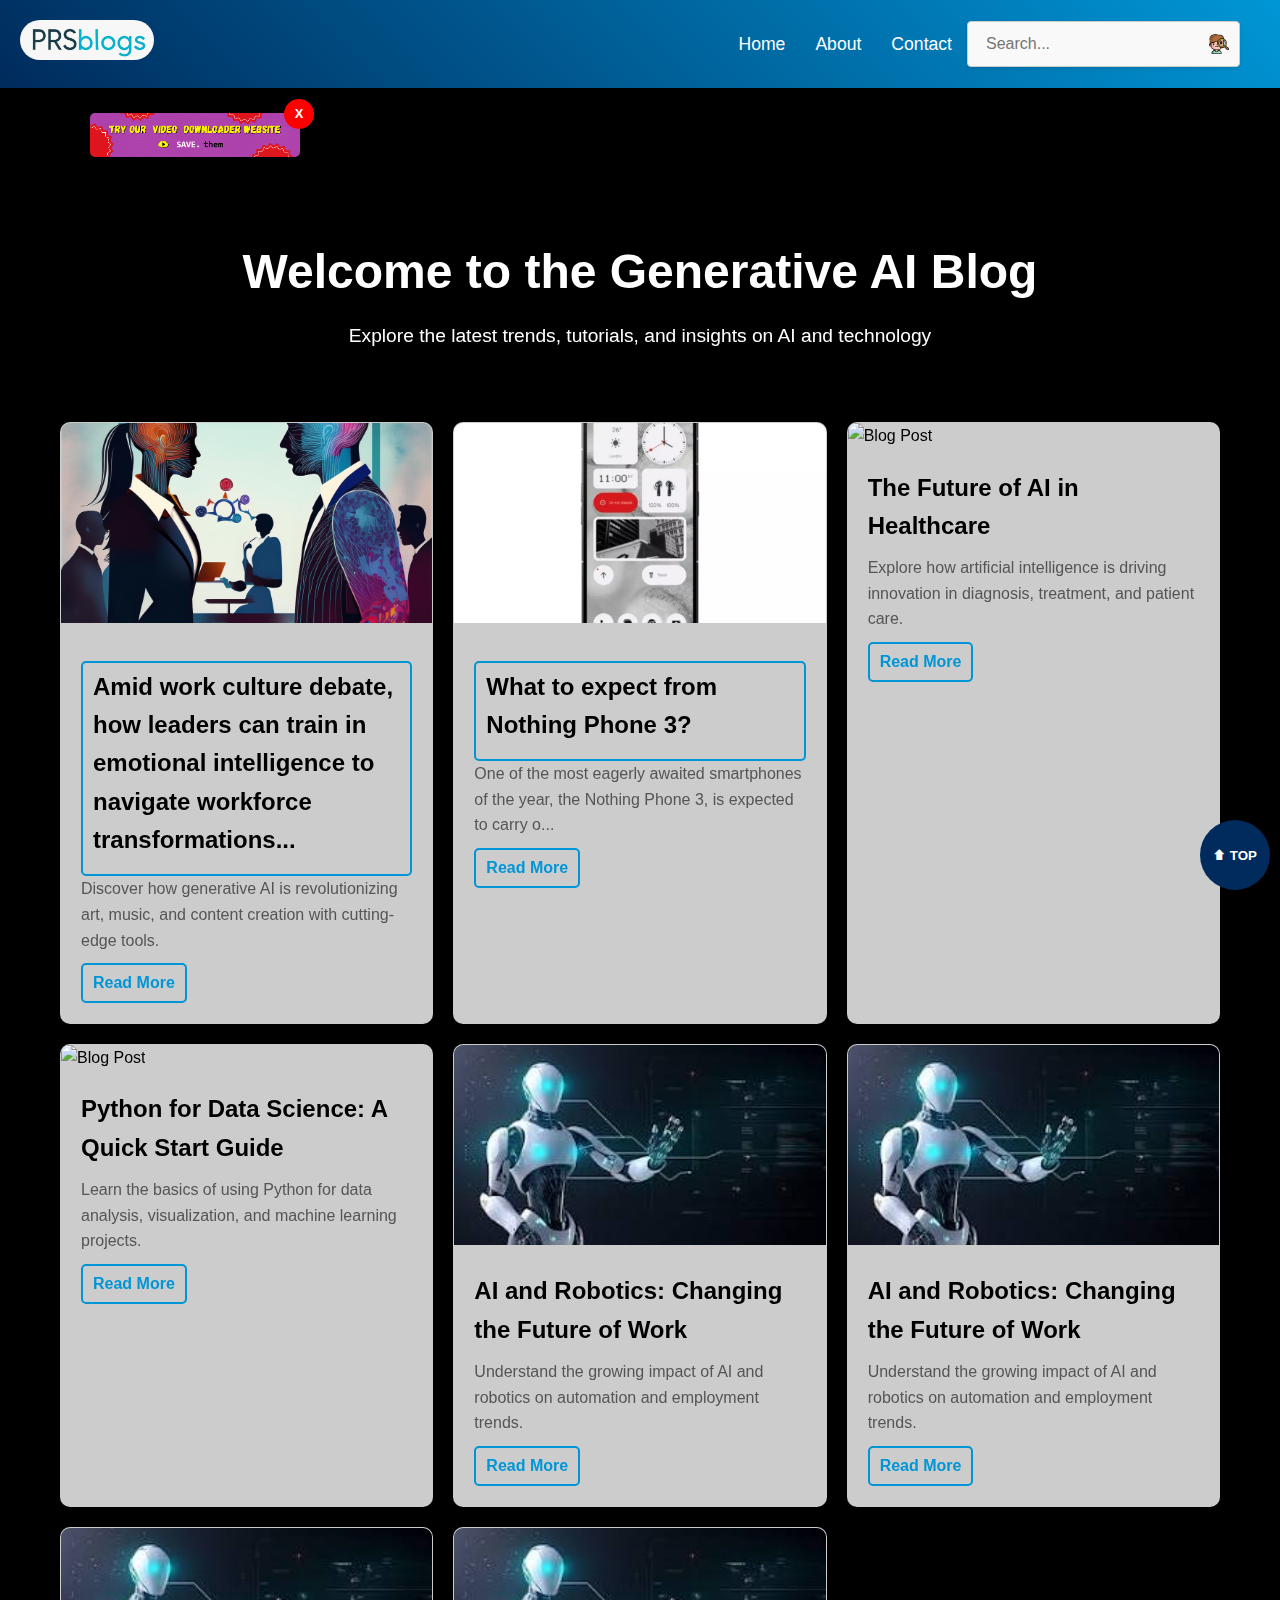
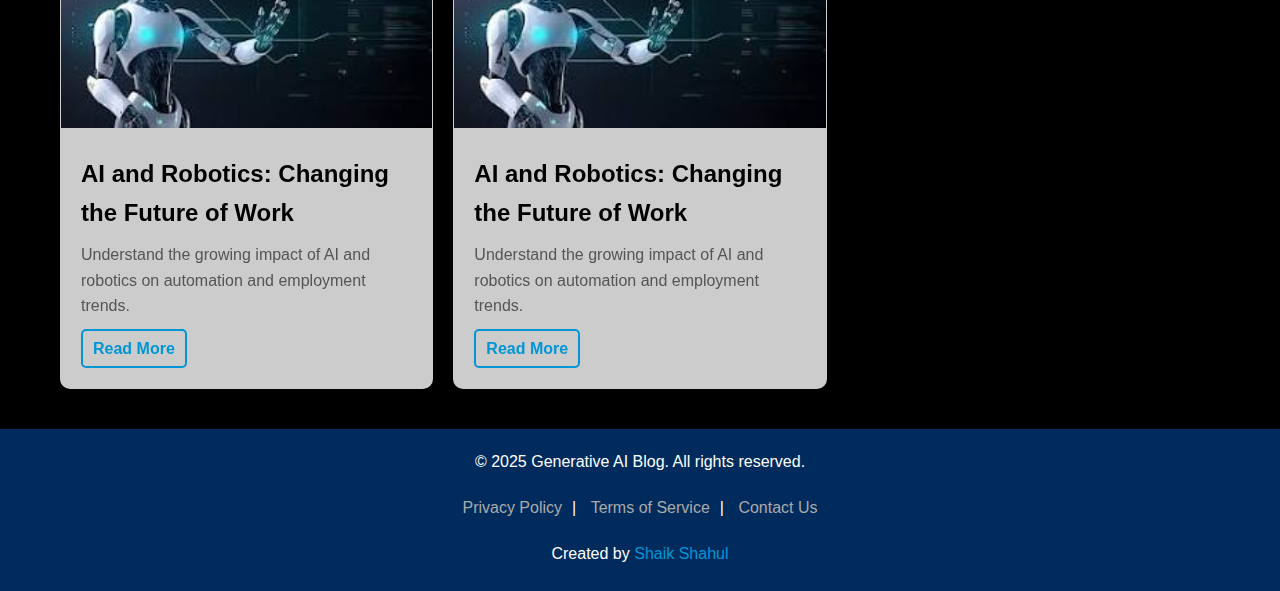
==== commit 2fc0bfa4: "added search bar icon" ====
--- a/index.html
+++ b/index.html
@@ -4,6 +4,7 @@
     <meta charset="UTF-8">
     <meta name="viewport" content="width=device-width, initial-scale=1.0">
     <meta name="description" content="Discover amazing stories and insights every day on My Blog. Original content, engaging topics, and more.">
+    <link rel="stylesheet" href="styles.css">
     <title>Generative AI Blog</title>
     <style>
         * {
@@ -413,6 +414,9 @@
 
             <div class="search-bar">
                 <input type="text" placeholder="Search...">
+                
+                    <img src="search-logo.png" alt="Search Icon" class="search-icon" style="width: 20px;">
+                
             </div>
         </nav>
 
--- a/styles.css
+++ b/styles.css
@@ -0,0 +1,333 @@
+* {
+    margin: 0;
+    padding: 0;
+    box-sizing: border-box;
+}
+
+body {
+    font-family: 'Arial', sans-serif;
+    line-height: 1.6;
+    background-color: #000000;
+    scroll-behavior: smooth;
+}
+
+/* Color Palette */
+:root {
+    --dark-blue: #002B5C;
+    --light-blue: #0096D6;
+    --white: #FFFFFF;
+    --gray: #D3D3D3;
+}
+
+header {
+    background: linear-gradient(45deg, var(--dark-blue), var(--light-blue));
+    color: var(--white);
+    padding: 20px;
+    display: flex;
+    justify-content: space-between;
+    align-items: center;
+    position: sticky;
+    top: 0;
+    z-index: 1000;
+    backdrop-filter: blur(5px);
+}
+
+/* Logo Area */
+header .logo {
+    display: inline-block;
+}
+
+header .logo img {
+    height: 40px;
+    border-radius: 20rem; /* Adjust the logo size */
+}
+
+nav {
+    display: flex;
+    align-items: center;
+}
+
+nav a {
+    color: var(--white);
+    text-decoration: none;
+    margin: 0 15px;
+    font-size: 1.1rem;
+    transition: color 0.3s;
+}
+
+nav a:hover {
+    color: var(--light-blue);
+}
+
+/* Container for the search bar */
+.search-bar {
+    display: flex;
+    align-items: center;
+    gap: 8px; /* Space between the input and the icon */
+    background-color: #f9f9f9; /* Light background */
+    border: 1px solid #ccc;
+    border-radius: 4px;
+    padding: 5px 10px;
+    max-width: 300px; /* Limit the search bar's width */
+    width: 100%;
+    box-shadow: 0 2px 4px rgba(0, 0, 0, 0.1); /* Subtle shadow */
+    transition: box-shadow 0.3s ease-in-out;
+}
+
+.search-bar:hover {
+    box-shadow: 0 4px 8px rgba(0, 0, 0, 0.2); /* Slight hover effect */
+}
+
+/* Input inside the search bar */
+.search-bar input {
+    flex: 1; /* Input takes the remaining space */
+    border: none;
+    outline: none;
+    font-size: 16px;
+    background: transparent;
+    padding: 5px;
+}
+
+/* Search icon */
+.search-bar .search-icon {
+    width: 20px;
+    height: 20px;
+    cursor: pointer;
+    animation: pulse 2s infinite ease-in-out; /* Add pulse animation */
+}
+
+/* Hover effect to make it bounce */
+.search-bar .search-icon:hover {
+    animation: bounce 0.6s ease-in-out;
+}
+
+/* Keyframes for pulse animation */
+@keyframes pulse {
+    0%, 100% {
+        transform: scale(1);
+    }
+    50% {
+        transform: scale(1.2);
+    }
+}
+
+/* Keyframes for bounce animation */
+@keyframes bounce {
+    0%, 100% {
+        transform: translateY(0);
+    }
+    50% {
+        transform: translateY(-10px);
+    }
+}
+
+.hamburger-menu {
+    display: none;
+    cursor: pointer;
+}
+
+.hamburger-menu div {
+    width: 30px;
+    height: 4px;
+    background-color: var(--white);
+    margin: 6px 0;
+    transition: 0.3s;
+}
+
+.mobile-nav {
+    display: none;
+    position: absolute;
+    top: 80px;
+    left: 0;
+    width: 100%;
+    background-color: var(--dark-blue);
+    padding: 10px;
+    z-index: 999;
+}
+
+.mobile-nav a {
+    display: block;
+    color: var(--white);
+    text-decoration: none;
+    padding: 10px;
+    font-size: 1.2rem;
+}
+
+.mobile-nav a:hover {
+    background-color: var(--light-blue);
+}
+
+.hero {
+    text-align: center;
+    padding: 50px 20px;
+    background: url('https://source.unsplash.com/1600x900/?ai,technology') no-repeat center/cover;
+    color: var(--white);
+    box-shadow: inset 0 0 0 1000px rgba(0, 0, 0, 0.4);
+    backdrop-filter: blur(5px);
+}
+
+.hero h2 {
+    font-size: 3rem;
+    margin-bottom: 10px;
+    animation: fadeInDown 2s;
+}
+
+.hero p {
+    font-size: 1.2rem;
+    animation: fadeInUp 2s;
+}
+
+@keyframes fadeInDown {
+    from { opacity: 0; transform: translateY(-20px); }
+    to { opacity: 1; transform: translateY(0); }
+}
+
+@keyframes fadeInUp {
+    from { opacity: 0; transform: translateY(20px); }
+    to { opacity: 1; transform: translateY(0); }
+}
+
+.container {
+    padding: 20px;
+    max-width: 1200px;
+    margin: auto;
+    display: grid;
+    grid-template-columns: repeat(auto-fit, minmax(280px, 1fr));
+    gap: 20px;
+}
+
+.post {
+    background: rgba(255, 255, 255, 0.8);
+    border-radius: 10px;
+    box-shadow: 0 4px 6px rgba(0, 0, 0, 0.1);
+    overflow: hidden;
+    transition: transform 0.3s, box-shadow 0.3s;
+    backdrop-filter: blur(5px);
+    border: 1px solid transparent;
+}
+
+.post:hover {
+    transform: translateY(-10px);
+    box-shadow: 0 8px 12px rgba(0, 0, 0, 0.2);
+    border-color: var(--dark-blue);
+}
+
+.post img {
+    width: 100%;
+    height: 200px;
+    object-fit: cover;
+}
+
+.post .content {
+    padding: 20px;
+}
+
+.post h3 {
+    font-size: 1.5rem;
+    margin-bottom: 10px;
+}
+
+.post p {
+    color: #555;
+}
+
+.post a {
+    display: inline-block;
+    margin-top: 10px;
+    color: var(--light-blue);
+    text-decoration: none;
+    font-weight: bold;
+    border: 2px solid var(--light-blue);
+    padding: 5px 10px;
+    border-radius: 5px;
+    transition: background 0.3s, color 0.3s;
+}
+
+.post a:hover {
+    background: var(--light-blue);
+    color: var(--white);
+}
+
+footer {
+    text-align: center;
+    padding: 20px;
+    background: var(--dark-blue);
+    color: var(--white);
+    margin-top: 20px;
+}
+
+footer p {
+    margin-bottom: 5px;
+}
+
+footer a {
+    color: var(--light-blue);
+    text-decoration: none;
+}
+
+footer a:hover {
+    text-decoration: underline;
+}
+
+.footer-links {
+    margin: 20px 0;
+}
+
+.footer-links a {
+    margin: 0 10px;
+    color: #aaa;
+}
+
+.footer-links a:hover {
+    color: var(--white);
+}
+
+@media (max-width: 768px) {
+    header h1 {
+        font-size: 2rem;
+    }
+
+    nav a {
+        font-size: 1rem;
+        margin: 0 10px;
+    }
+
+    .hero h2 {
+        font-size: 2.5rem;
+    }
+
+    .hero p {
+        font-size: 1rem;
+    }
+
+    .hamburger-menu {
+        display: block;
+    }
+
+    nav {
+        display: none;
+    }
+
+    .mobile-nav {
+        display: block;
+    }
+}
+
+@media (max-width: 480px) {
+    header h1 {
+        font-size: 1.8rem;
+    }
+
+    nav a {
+        font-size: 0.9rem;
+        margin: 0 5px;
+    }
+
+    .hero h2 {
+        font-size: 2rem;
+    }
+
+    .hero p {
+        font-size: 0.9rem;
+    }
+}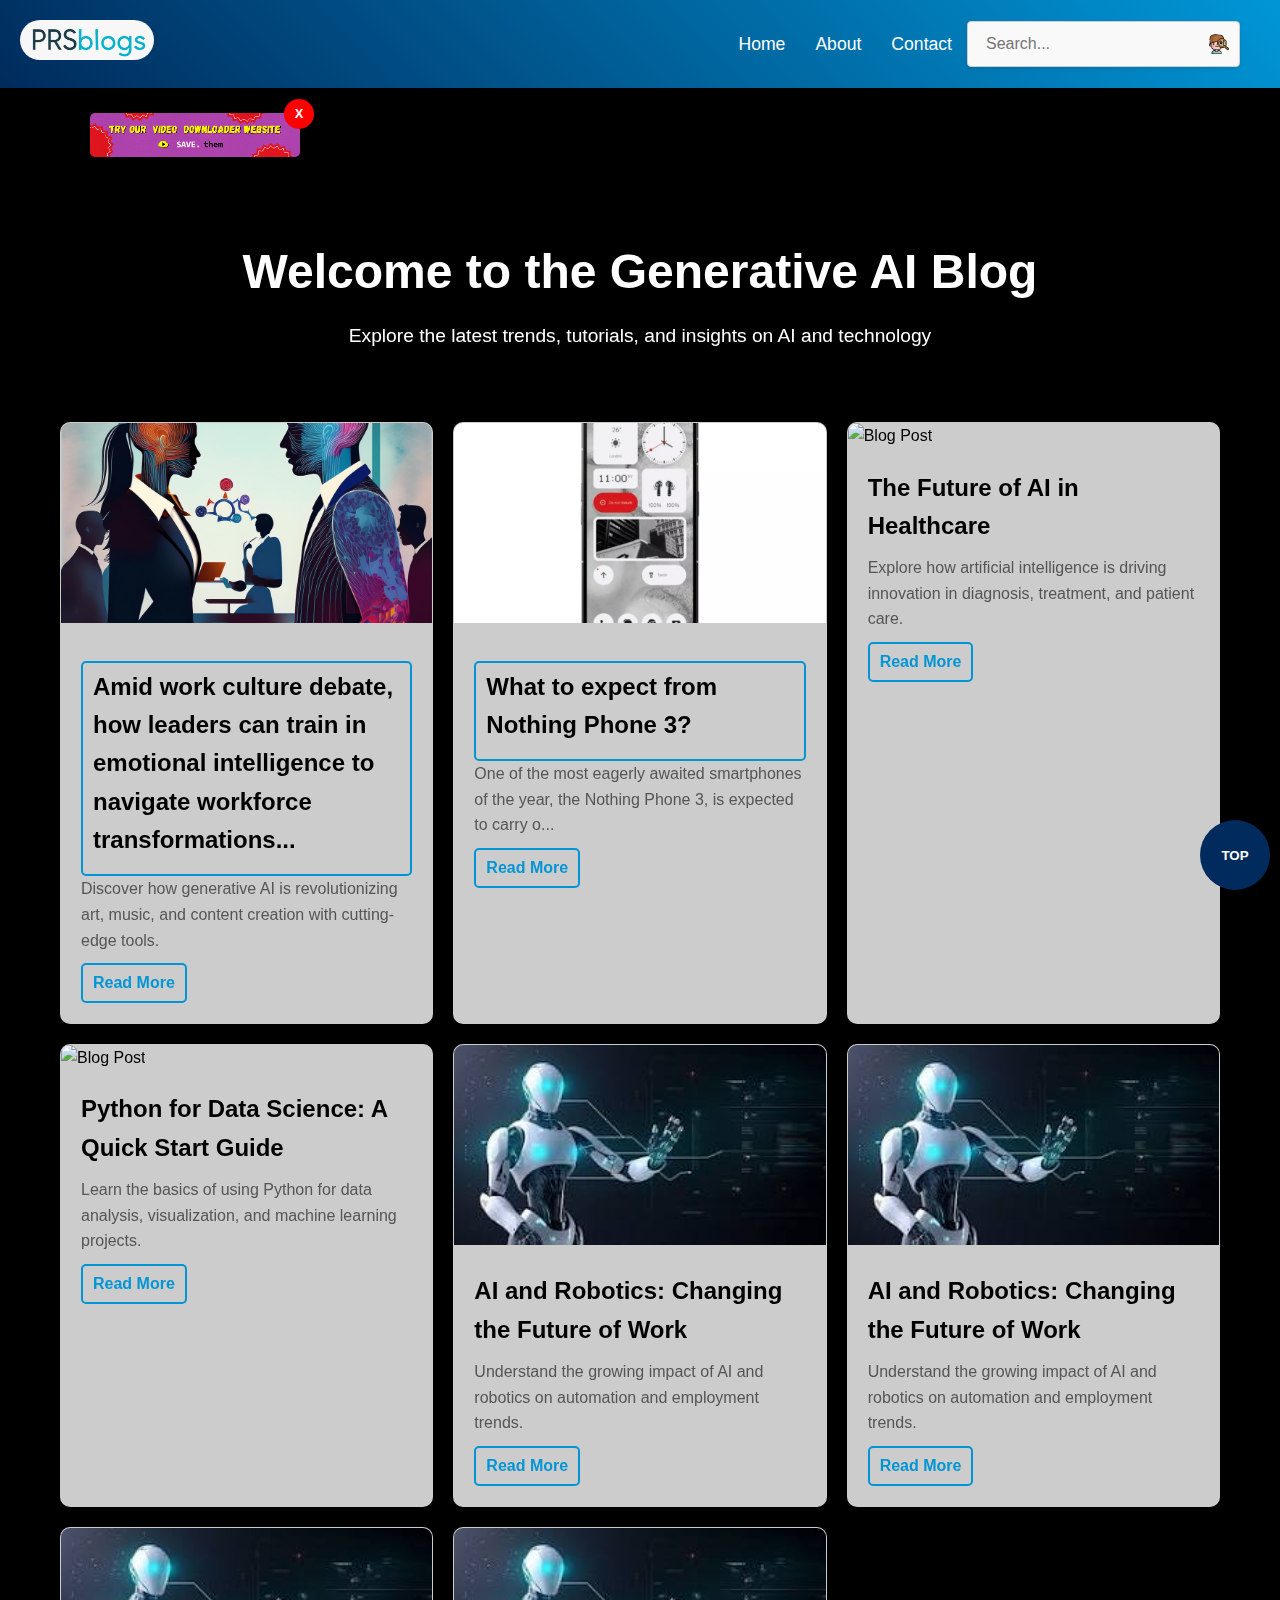
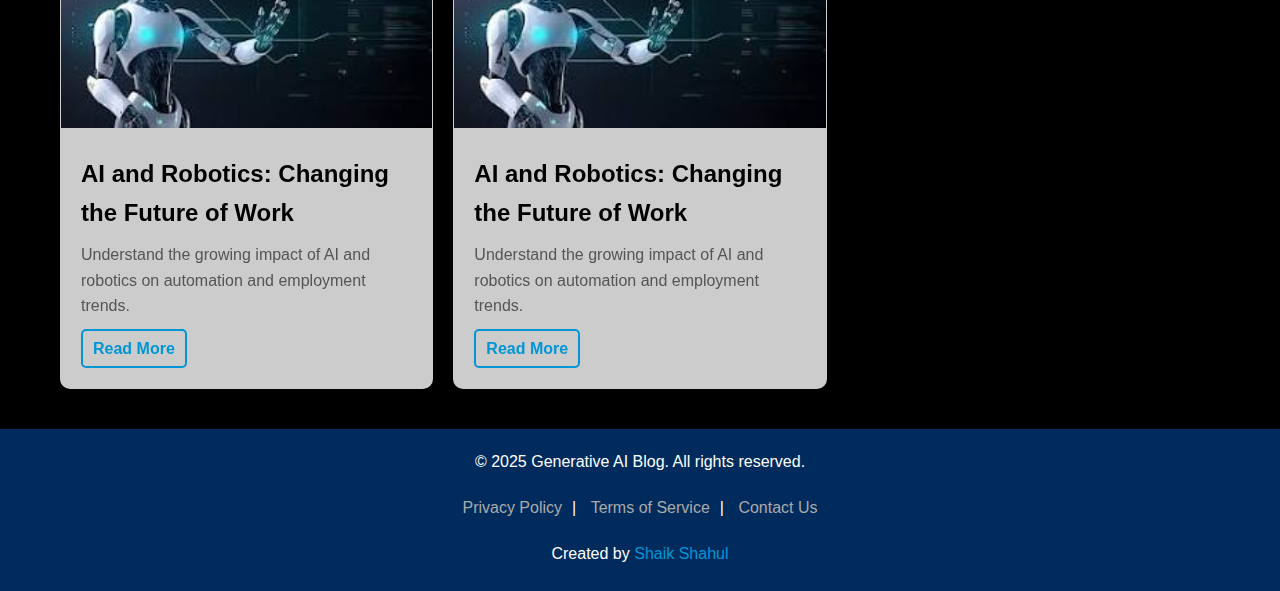
==== commit f30e65fa: "top icon removed" ====
--- a/index.html
+++ b/index.html
@@ -527,7 +527,7 @@
         <style>
             
         </style>
-        <button class="fixedbutton">🡅 <b>TOP</b></button>
+        <button class="fixedbutton"> <b>TOP</b></button>
 
     </a>
 
